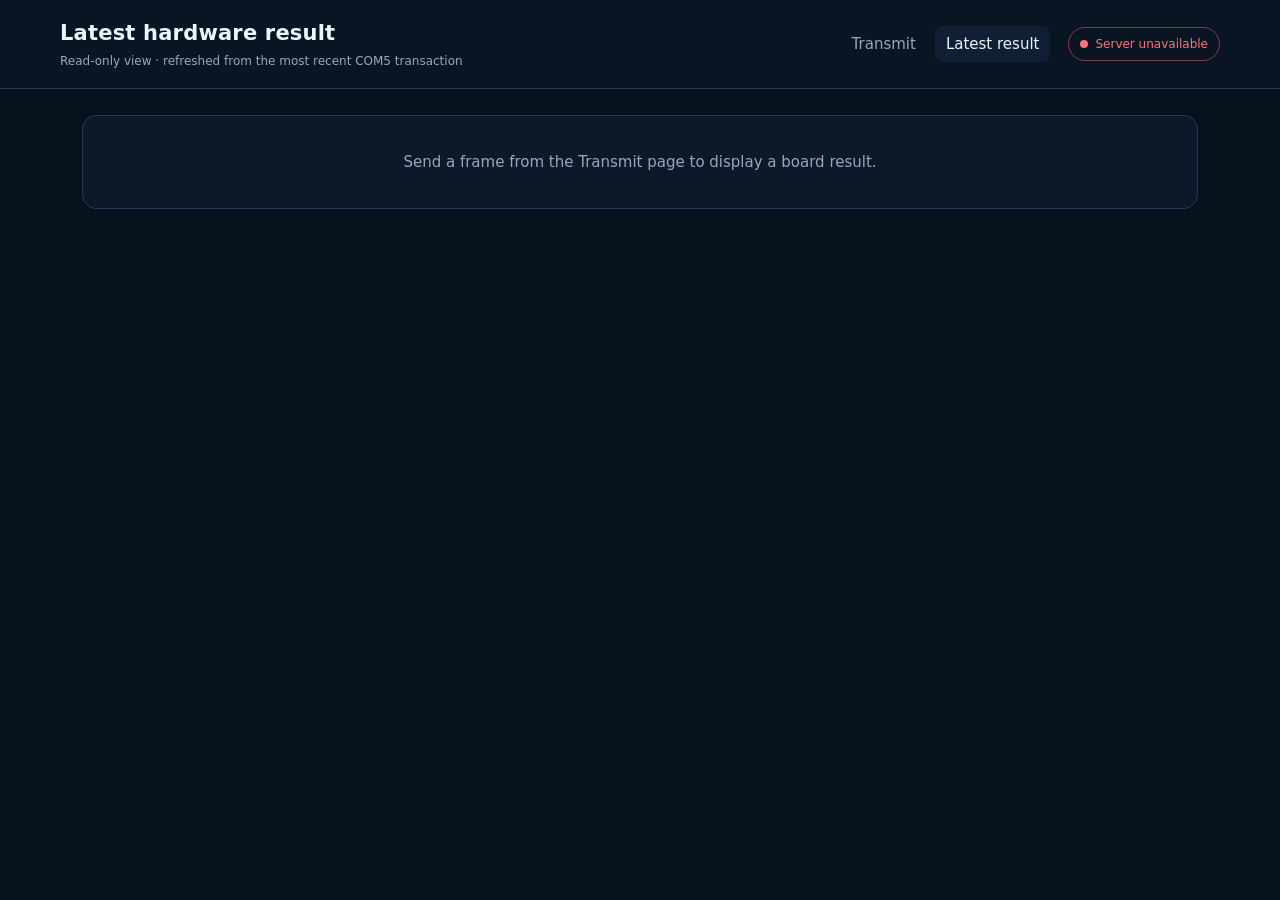
==== web/rx/index.html @ 37ef96d2 "Publish EDGE Z7-10 LDACS hardware receiver" ====
<!doctype html>
<html lang="en">
<head>
  <meta charset="utf-8">
  <meta name="viewport" content="width=device-width,initial-scale=1">
  <title>Latest LDACS Hardware Result</title>
  <link rel="stylesheet" href="../shared/styles.css">
</head>
<body>
<header class="app-header">
  <div class="brand">
    <h1>Latest hardware result</h1>
    <p>Read-only view · refreshed from the most recent COM5 transaction</p>
  </div>
  <nav class="nav"><a href="/tx/index.html">Transmit</a><a class="active" href="/rx/index.html">Latest result</a></nav>
  <div id="resultStatus" class="status">Waiting for result</div>
</header>

<main class="container stack">
  <div id="empty" class="card empty">Send a frame from the Transmit page to display a board result.</div>
  <section id="content" class="stack hidden">
    <div class="card">
      <h2>Payload comparison</h2>
      <p class="intro">Received content is populated only from a valid board response.</p>
      <div class="message-pair">
        <div class="message-box"><strong>Sent</strong><pre id="sent"></pre></div>
        <div id="receivedBox" class="message-box"><strong>Received from hardware</strong><pre id="received"></pre></div>
      </div>
    </div>

    <div class="metrics">
      <div class="metric"><div id="latency" class="value">—</div><div class="label">Measured COM5 round trip</div></div>
      <div class="metric"><div id="rate" class="value">—</div><div class="label">Measured effective payload rate</div></div>
      <div class="metric"><div id="mismatch" class="value">—</div><div class="label">Hardware byte mismatches</div></div>
      <div class="metric"><div id="rs" class="value">—</div><div class="label">RS corrections / failures</div></div>
    </div>

    <div class="grid">
      <div class="card">
        <h2>Hardware evidence</h2>
        <div class="kv">
          <div>Device</div><div id="device">—</div>
          <div>Mode</div><div id="mode">—</div>
          <div>Coded bits transmitted</div><div id="bits">—</div>
          <div>Frame payload returned</div><div id="bytes">—</div>
          <div>COM port</div><div>COM5 · 115200 baud</div>
          <div>Implemented PL clock</div><div id="clock">—</div>
        </div>
      </div>

      <div class="card">
        <h2>Software cross-check</h2>
        <p class="intro">The complete software decoder processes the exact frame sent to the board.</p>
        <div class="check-grid">
          <div class="check"><div class="name">Hardware vs input</div><div id="inputCheck" class="result">—</div></div>
          <div class="check"><div class="name">Hardware vs software</div><div id="modelCheck" class="result">—</div></div>
          <div class="check"><div class="name">Software vs input</div><div id="softwareInputCheck" class="result">—</div></div>
        </div>
        <div class="kv">
          <div>Measured software decode time</div><div id="softwareTime">—</div>
          <div>Software RS corrections / failures</div><div id="softwareRs">—</div>
        </div>
        <p class="footnote">This comparison uses the same SPEC-CHECK values on both paths. It does not independently validate those values.</p>
      </div>
    </div>
  </section>
</main>

<script src="../shared/app.js"></script>
<script>
const API = location.origin;
async function refresh() {
  const status = document.getElementById('resultStatus');
  try {
    const response = await fetch(`${API}/api/last_result`, {cache: 'no-store'});
    const data = await response.json();
    if (data.status !== 'success' || !data.hw_active) { status.className = 'status'; status.textContent = 'No hardware result'; return; }
    render(data); status.className = 'status live'; status.textContent = 'Valid COM5 response';
  } catch (_) { status.className = 'status error'; status.textContent = 'Server unavailable'; }
}
function render(data) {
  const sw = data.software_crosscheck || {};
  document.getElementById('empty').classList.add('hidden');
  document.getElementById('content').classList.remove('hidden');
  document.getElementById('sent').textContent = data.input_text || '';
  document.getElementById('received').textContent = data.recovered_text || '';
  document.getElementById('receivedBox').classList.toggle('good', Boolean(data.is_bit_exact));
  document.getElementById('latency').textContent = `${fixed(data.latency_ms, 3)} ms`;
  document.getElementById('rate').textContent = `${fixed(data.throughput_mbps, 3)} Mb/s`;
  document.getElementById('mismatch').textContent = data.byte_mismatches ?? '—';
  document.getElementById('rs').textContent = `${data.rs_corrections ?? '—'} / ${data.rs_fails ?? '—'}`;
  document.getElementById('device').textContent = data.device || '—';
  document.getElementById('mode').textContent = data.mode || '—';
  document.getElementById('bits').textContent = Number(data.coded_bits || 0).toLocaleString();
  document.getElementById('bytes').textContent = `${Number(data.frame_payload_bytes || 0).toLocaleString()} B`;
  document.getElementById('clock').textContent = `${fixed(data.clock_mhz, 3)} MHz`;
  setCheck('inputCheck', data.is_bit_exact, data.is_bit_exact ? 'PASS' : 'FAIL');
  setCheck('modelCheck', sw.matches_hardware, sw.matches_hardware ? 'PASS' : 'FAIL');
  setCheck('softwareInputCheck', sw.software_matches_input, sw.software_matches_input ? 'PASS' : 'FAIL');
  document.getElementById('softwareTime').textContent = sw.measured_decode_ms == null ? '—' : `${fixed(sw.measured_decode_ms, 3)} ms`;
  document.getElementById('softwareRs').textContent = `${sw.software_rs_corrections ?? '—'} / ${sw.software_rs_failures ?? '—'}`;
}
function setCheck(id, pass, text) { const element = document.getElementById(id); element.className = `result ${pass ? 'pass' : 'fail'}`; element.textContent = text; }
refresh(); setInterval(refresh, 2000);
</script>
</body>
</html>
---- web/shared/styles.css ----
:root {
  color-scheme: dark;
  --bg: #07101d; --panel: #0d1929; --panel-2: #101f33; --line: #233b59;
  --text: #edf5ff; --muted: #93a8bf; --blue: #55a8ff; --green: #42dfa0;
  --amber: #ffbd59; --red: #ff7272; --purple: #b795ff;
}
* { box-sizing: border-box; }
body { margin: 0; min-height: 100vh; background: var(--bg); color: var(--text); font: 15px/1.5 system-ui, -apple-system, "Segoe UI", sans-serif; }
.app-header { display: flex; align-items: center; gap: 18px; padding: 18px max(22px, calc((100vw - 1160px) / 2)); border-bottom: 1px solid var(--line); background: #0a1524; position: sticky; top: 0; z-index: 10; }
.brand { flex: 1; }
.brand h1 { margin: 0; font-size: 21px; letter-spacing: .2px; }
.brand p { margin: 2px 0 0; color: var(--muted); font-size: 12px; }
.nav { display: flex; gap: 8px; }
.nav a { color: var(--muted); text-decoration: none; padding: 7px 11px; border-radius: 8px; }
.nav a.active, .nav a:hover { color: var(--text); background: var(--panel-2); }
.status { display: inline-flex; align-items: center; gap: 7px; padding: 7px 11px; border: 1px solid var(--line); border-radius: 999px; color: var(--muted); font-size: 12px; white-space: nowrap; }
.status::before { content: ""; width: 8px; height: 8px; border-radius: 50%; background: #718096; }
.status.live { color: var(--green); border-color: #237858; }
.status.live::before { background: var(--green); box-shadow: 0 0 10px #42dfa088; }
.status.error { color: var(--red); border-color: #7d3b45; }
.status.error::before { background: var(--red); }
.container { max-width: 1160px; margin: 0 auto; padding: 26px 22px 46px; }
.grid { display: grid; grid-template-columns: repeat(2, minmax(0, 1fr)); gap: 18px; }
.metrics { display: grid; grid-template-columns: repeat(4, minmax(0, 1fr)); gap: 12px; }
.span-2 { grid-column: 1 / -1; }
.stack { display: grid; gap: 18px; }
.card { background: var(--panel); border: 1px solid var(--line); border-radius: 14px; padding: 20px; }
.card h2 { margin: 0 0 4px; font-size: 16px; }
.card .intro { margin: 0 0 17px; color: var(--muted); font-size: 12px; }
label { display: block; color: var(--muted); font-size: 12px; margin-bottom: 6px; }
textarea, select { width: 100%; color: var(--text); background: #07111f; border: 1px solid var(--line); border-radius: 9px; padding: 11px 12px; font: inherit; }
textarea { min-height: 112px; resize: vertical; }
textarea:focus, select:focus { outline: 2px solid #55a8ff55; border-color: var(--blue); }
.field { margin-bottom: 14px; }
.actions { display: flex; flex-wrap: wrap; gap: 9px; }
button { border: 0; border-radius: 9px; padding: 10px 15px; font: 650 13px/1 system-ui, sans-serif; cursor: pointer; }
button.primary { color: #05101c; background: var(--blue); }
button.secondary { color: var(--text); background: #263a53; }
button:disabled { opacity: .5; cursor: wait; }
.notice { display: none; margin-top: 13px; padding: 11px 12px; border-radius: 9px; font-size: 12px; }
.notice.show { display: block; }
.notice.ok { color: var(--green); background: #0b2b22; border: 1px solid #237858; }
.notice.bad { color: var(--red); background: #30171d; border: 1px solid #7d3b45; }
.notice.info { color: var(--blue); background: #10243a; border: 1px solid #28577f; }
.kv { display: grid; grid-template-columns: 1fr auto; gap: 9px 14px; margin-top: 14px; }
.kv div:nth-child(odd) { color: var(--muted); }
.kv div:nth-child(even) { text-align: right; font-family: ui-monospace, Consolas, monospace; }
.metric { background: var(--panel-2); border: 1px solid var(--line); border-radius: 12px; padding: 15px; }
.metric .value { font: 700 22px/1.2 ui-monospace, Consolas, monospace; color: var(--blue); }
.metric .label { margin-top: 6px; color: var(--muted); font-size: 11px; }
.message-pair { display: grid; grid-template-columns: 1fr 1fr; gap: 12px; }
.message-box { min-height: 92px; padding: 13px; border-radius: 10px; background: #06101d; border: 1px solid var(--line); }
.message-box strong { display: block; color: var(--muted); font-size: 11px; margin-bottom: 7px; }
.message-box pre { margin: 0; white-space: pre-wrap; overflow-wrap: anywhere; font: 14px/1.5 ui-monospace, Consolas, monospace; }
.message-box.good { border-color: #237858; }
.flow { display: grid; grid-template-columns: repeat(6, minmax(0, 1fr)); gap: 8px; align-items: stretch; }
.node { padding: 12px 9px; text-align: center; border: 1px solid var(--line); background: #091524; border-radius: 10px; }
.node strong { display: block; font-size: 12px; }
.node span { display: block; margin-top: 4px; color: var(--muted); font-size: 10px; }
.node.hardware { border-color: #7053a0; }
.node.transport { border-color: #28577f; }
.check-grid { display: grid; grid-template-columns: repeat(3, 1fr); gap: 10px; }
.check { background: #091524; border: 1px solid var(--line); border-radius: 10px; padding: 13px; }
.check .name { color: var(--muted); font-size: 11px; }
.check .result { margin-top: 5px; font-weight: 700; }
.pass { color: var(--green); } .fail { color: var(--red); } .caution { color: var(--amber); }
.footnote { margin: 13px 0 0; color: var(--muted); font-size: 11px; }
.resource { margin-top: 11px; }
.resource-head { display: flex; justify-content: space-between; color: var(--muted); font-size: 11px; }
.bar { height: 7px; margin-top: 5px; border-radius: 999px; background: #07111f; overflow: hidden; }
.bar span { display: block; height: 100%; background: var(--purple); }
.hidden { display: none !important; }
.empty { color: var(--muted); text-align: center; padding: 35px 10px; }
@media (max-width: 850px) {
  .app-header { align-items: flex-start; flex-wrap: wrap; }
  .brand { flex-basis: 100%; }
  .grid, .message-pair { grid-template-columns: 1fr; }
  .metrics { grid-template-columns: repeat(2, 1fr); }
  .flow { grid-template-columns: repeat(2, 1fr); }
  .check-grid { grid-template-columns: 1fr; }
}
@media (max-width: 520px) {
  .container { padding: 18px 13px 34px; }
  .metrics, .flow { grid-template-columns: 1fr; }
  .status { width: 100%; justify-content: center; }
}
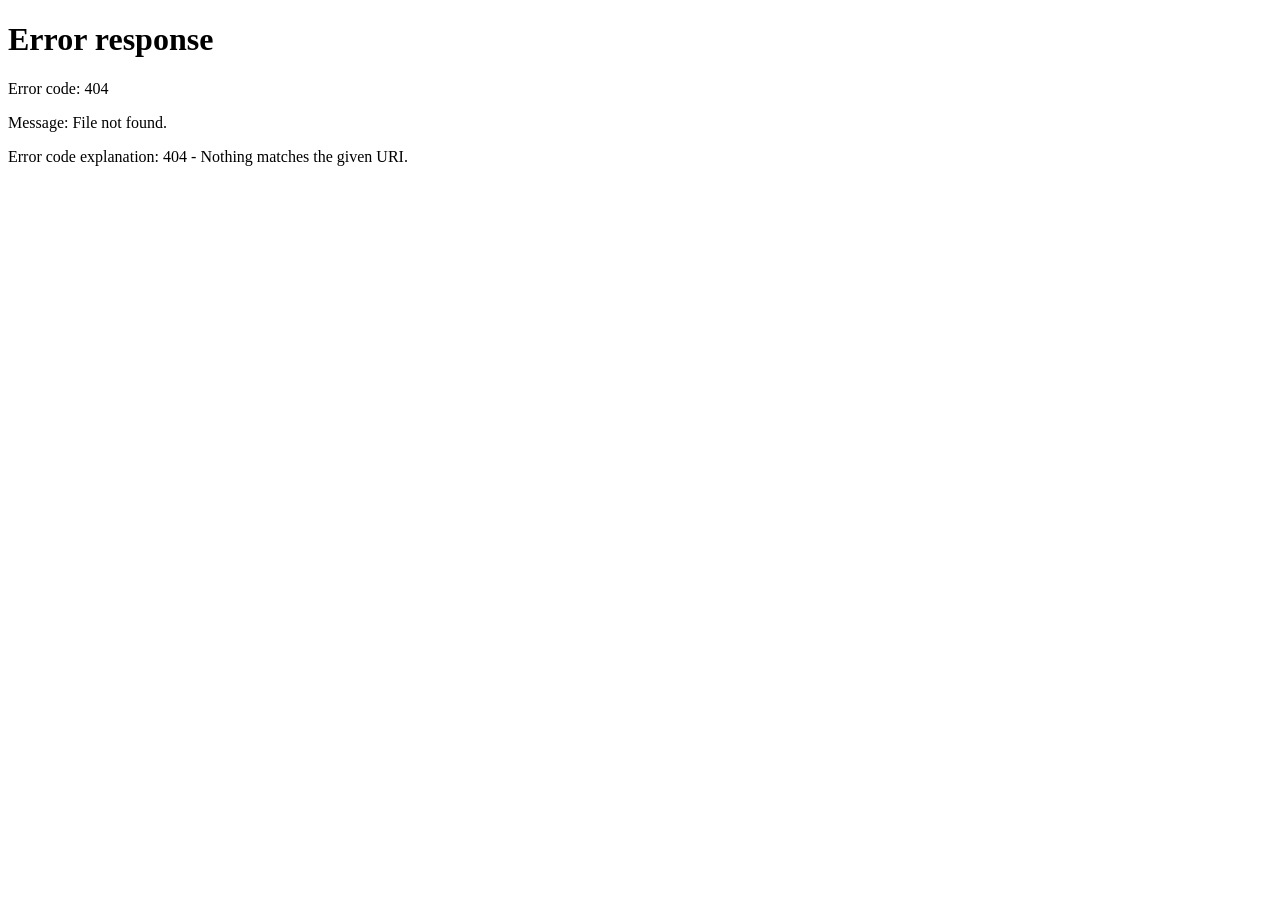
==== commit 4b292d58: "Preserve current EDGE Z7-10 LDACS project snapshot" ====
--- a/web/rx/index.html
+++ b/web/rx/index.html
@@ -2,106 +2,8 @@
 <html lang="en">
 <head>
   <meta charset="utf-8">
-  <meta name="viewport" content="width=device-width,initial-scale=1">
-  <title>Latest LDACS Hardware Result</title>
-  <link rel="stylesheet" href="../shared/styles.css">
+  <meta http-equiv="refresh" content="0; url=/tx/index.html">
+  <title>LDACS Stage Comparison</title>
 </head>
-<body>
-<header class="app-header">
-  <div class="brand">
-    <h1>Latest hardware result</h1>
-    <p>Read-only view · refreshed from the most recent COM5 transaction</p>
-  </div>
-  <nav class="nav"><a href="/tx/index.html">Transmit</a><a class="active" href="/rx/index.html">Latest result</a></nav>
-  <div id="resultStatus" class="status">Waiting for result</div>
-</header>
-
-<main class="container stack">
-  <div id="empty" class="card empty">Send a frame from the Transmit page to display a board result.</div>
-  <section id="content" class="stack hidden">
-    <div class="card">
-      <h2>Payload comparison</h2>
-      <p class="intro">Received content is populated only from a valid board response.</p>
-      <div class="message-pair">
-        <div class="message-box"><strong>Sent</strong><pre id="sent"></pre></div>
-        <div id="receivedBox" class="message-box"><strong>Received from hardware</strong><pre id="received"></pre></div>
-      </div>
-    </div>
-
-    <div class="metrics">
-      <div class="metric"><div id="latency" class="value">—</div><div class="label">Measured COM5 round trip</div></div>
-      <div class="metric"><div id="rate" class="value">—</div><div class="label">Measured effective payload rate</div></div>
-      <div class="metric"><div id="mismatch" class="value">—</div><div class="label">Hardware byte mismatches</div></div>
-      <div class="metric"><div id="rs" class="value">—</div><div class="label">RS corrections / failures</div></div>
-    </div>
-
-    <div class="grid">
-      <div class="card">
-        <h2>Hardware evidence</h2>
-        <div class="kv">
-          <div>Device</div><div id="device">—</div>
-          <div>Mode</div><div id="mode">—</div>
-          <div>Coded bits transmitted</div><div id="bits">—</div>
-          <div>Frame payload returned</div><div id="bytes">—</div>
-          <div>COM port</div><div>COM5 · 115200 baud</div>
-          <div>Implemented PL clock</div><div id="clock">—</div>
-        </div>
-      </div>
-
-      <div class="card">
-        <h2>Software cross-check</h2>
-        <p class="intro">The complete software decoder processes the exact frame sent to the board.</p>
-        <div class="check-grid">
-          <div class="check"><div class="name">Hardware vs input</div><div id="inputCheck" class="result">—</div></div>
-          <div class="check"><div class="name">Hardware vs software</div><div id="modelCheck" class="result">—</div></div>
-          <div class="check"><div class="name">Software vs input</div><div id="softwareInputCheck" class="result">—</div></div>
-        </div>
-        <div class="kv">
-          <div>Measured software decode time</div><div id="softwareTime">—</div>
-          <div>Software RS corrections / failures</div><div id="softwareRs">—</div>
-        </div>
-        <p class="footnote">This comparison uses the same SPEC-CHECK values on both paths. It does not independently validate those values.</p>
-      </div>
-    </div>
-  </section>
-</main>
-
-<script src="../shared/app.js"></script>
-<script>
-const API = location.origin;
-async function refresh() {
-  const status = document.getElementById('resultStatus');
-  try {
-    const response = await fetch(`${API}/api/last_result`, {cache: 'no-store'});
-    const data = await response.json();
-    if (data.status !== 'success' || !data.hw_active) { status.className = 'status'; status.textContent = 'No hardware result'; return; }
-    render(data); status.className = 'status live'; status.textContent = 'Valid COM5 response';
-  } catch (_) { status.className = 'status error'; status.textContent = 'Server unavailable'; }
-}
-function render(data) {
-  const sw = data.software_crosscheck || {};
-  document.getElementById('empty').classList.add('hidden');
-  document.getElementById('content').classList.remove('hidden');
-  document.getElementById('sent').textContent = data.input_text || '';
-  document.getElementById('received').textContent = data.recovered_text || '';
-  document.getElementById('receivedBox').classList.toggle('good', Boolean(data.is_bit_exact));
-  document.getElementById('latency').textContent = `${fixed(data.latency_ms, 3)} ms`;
-  document.getElementById('rate').textContent = `${fixed(data.throughput_mbps, 3)} Mb/s`;
-  document.getElementById('mismatch').textContent = data.byte_mismatches ?? '—';
-  document.getElementById('rs').textContent = `${data.rs_corrections ?? '—'} / ${data.rs_fails ?? '—'}`;
-  document.getElementById('device').textContent = data.device || '—';
-  document.getElementById('mode').textContent = data.mode || '—';
-  document.getElementById('bits').textContent = Number(data.coded_bits || 0).toLocaleString();
-  document.getElementById('bytes').textContent = `${Number(data.frame_payload_bytes || 0).toLocaleString()} B`;
-  document.getElementById('clock').textContent = `${fixed(data.clock_mhz, 3)} MHz`;
-  setCheck('inputCheck', data.is_bit_exact, data.is_bit_exact ? 'PASS' : 'FAIL');
-  setCheck('modelCheck', sw.matches_hardware, sw.matches_hardware ? 'PASS' : 'FAIL');
-  setCheck('softwareInputCheck', sw.software_matches_input, sw.software_matches_input ? 'PASS' : 'FAIL');
-  document.getElementById('softwareTime').textContent = sw.measured_decode_ms == null ? '—' : `${fixed(sw.measured_decode_ms, 3)} ms`;
-  document.getElementById('softwareRs').textContent = `${sw.software_rs_corrections ?? '—'} / ${sw.software_rs_failures ?? '—'}`;
-}
-function setCheck(id, pass, text) { const element = document.getElementById(id); element.className = `result ${pass ? 'pass' : 'fail'}`; element.textContent = text; }
-refresh(); setInterval(refresh, 2000);
-</script>
-</body>
+<body><a href="/tx/index.html">Open the stage comparison console</a></body>
 </html>
